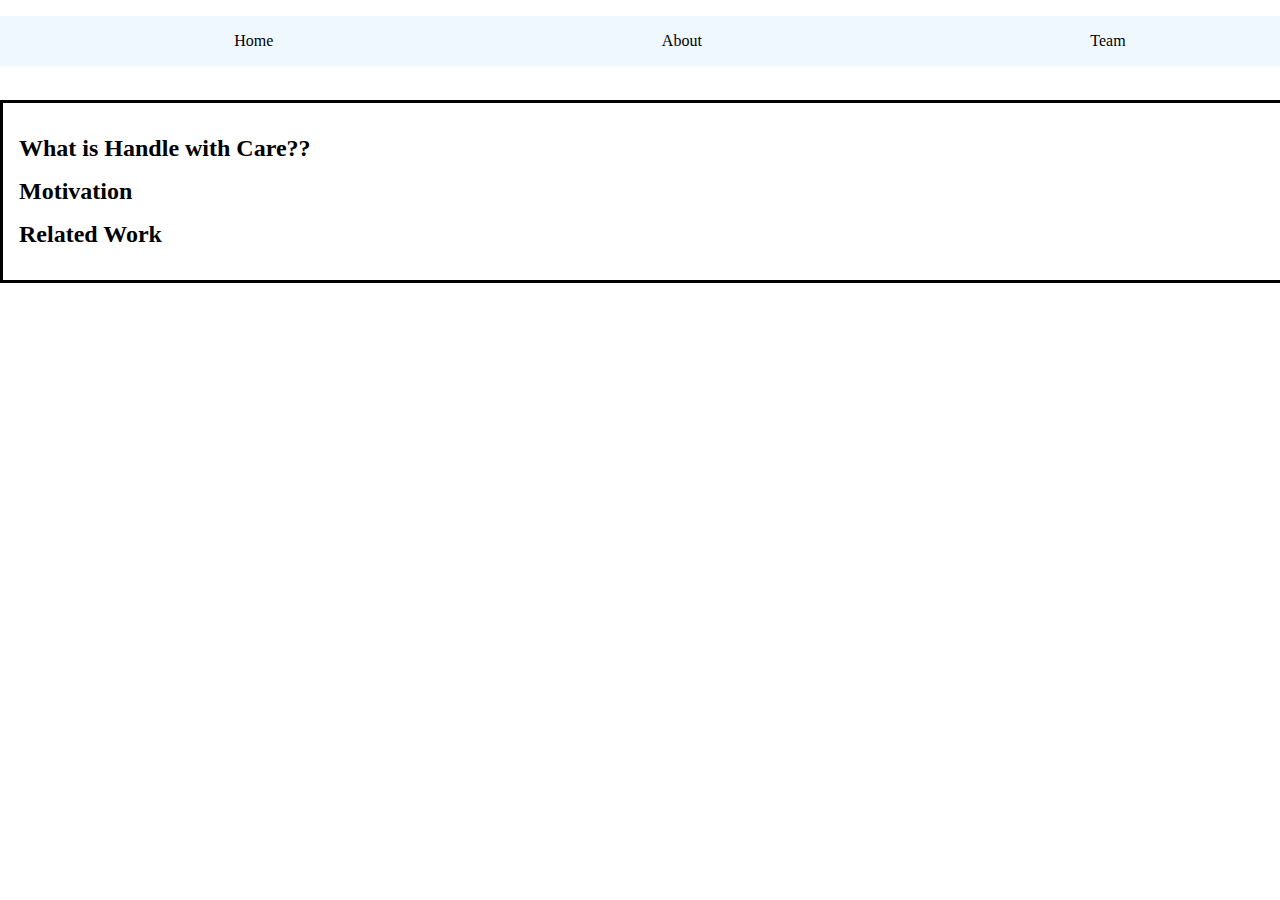
==== about.html @ 438418bc "Updating website" ====
<!DOCTYPE html>
<html lang="en">
<head>
    <meta charset="UTF-8">
    <meta http-equiv="X-UA-Compatible" content="IE=edge">
    <meta name="viewport" content="width=device-width, initial-scale=1.0">
    <link rel="stylesheet" href="style.css">
    <link rel="stylesheet" href="style-about.css">
    <title>Handle with Care | About</title>
</head>
<body>
    <div class="navbar">
        <ul>
            <li><a href="index.html">Home</a></li>
            <li><a href="about.html">About</a></li>
            <li><a href="team.html">Team</a></li>
        </ul>
    </div>
    <div id="main">
        <div id="about">
            <h1 class="heading">What is Handle with Care??</h1>
            
        </div>
        <div id="motiv">
            <h1 class="heading">Motivation</h1>
            
        </div>
        <div id="rel">
            <h1 class="heading">Related Work</h1>
            
        </div>
    </div>
</body>
</html>
---- style.css ----
body{
    display: block;
    box-sizing: border-box;
    max-width: 100vw;
    margin: 0;
}

.navbar ul{
    position: absolute;
    top: 0;
    left: 0;
    width: 100%;
    height: 50px;
    display: flex;
    flex-direction: row;
    justify-content: space-between;
    align-items: center;
    background-color: aliceblue;
    color: black;
    z-index: 1;
}

.navbar ul li{
    list-style: none;
    display: inline-block;
    padding: 0 20px;
    margin: auto;
}

a{
    color: inherit;
    text-decoration: inherit;
}

a:hover{
    font-weight: bold;
}

ul{
    list-style: none;
}

.header{
    display: flex;
    flex-direction: row;
    justify-content: space-between;
    align-items: center;
    width: 100%;
    position: relative;
    top: 70px;
    font-size: large;
    color: aliceblue;
    z-index: 1;
}

.footer{
    position: absolute;
    bottom: 0;
    color: aliceblue;
}

#video{
    border: solid;
    position: absolute;
    top: 0;
    width: 100%;
    height: auto;
    justify-content: center;
    align-items: center;
}

video{
    width: 100%;
    height: auto;
    justify-content: center;
}
---- style-about.css ----
#main{
    width: 100%;
    border: solid;
    height: auto;
    justify-content: center;
    position: absolute;
    top: 100px;
    align-items: center;
    padding: 1rem;
}

h1{
    font-size: 1.5rem;
}
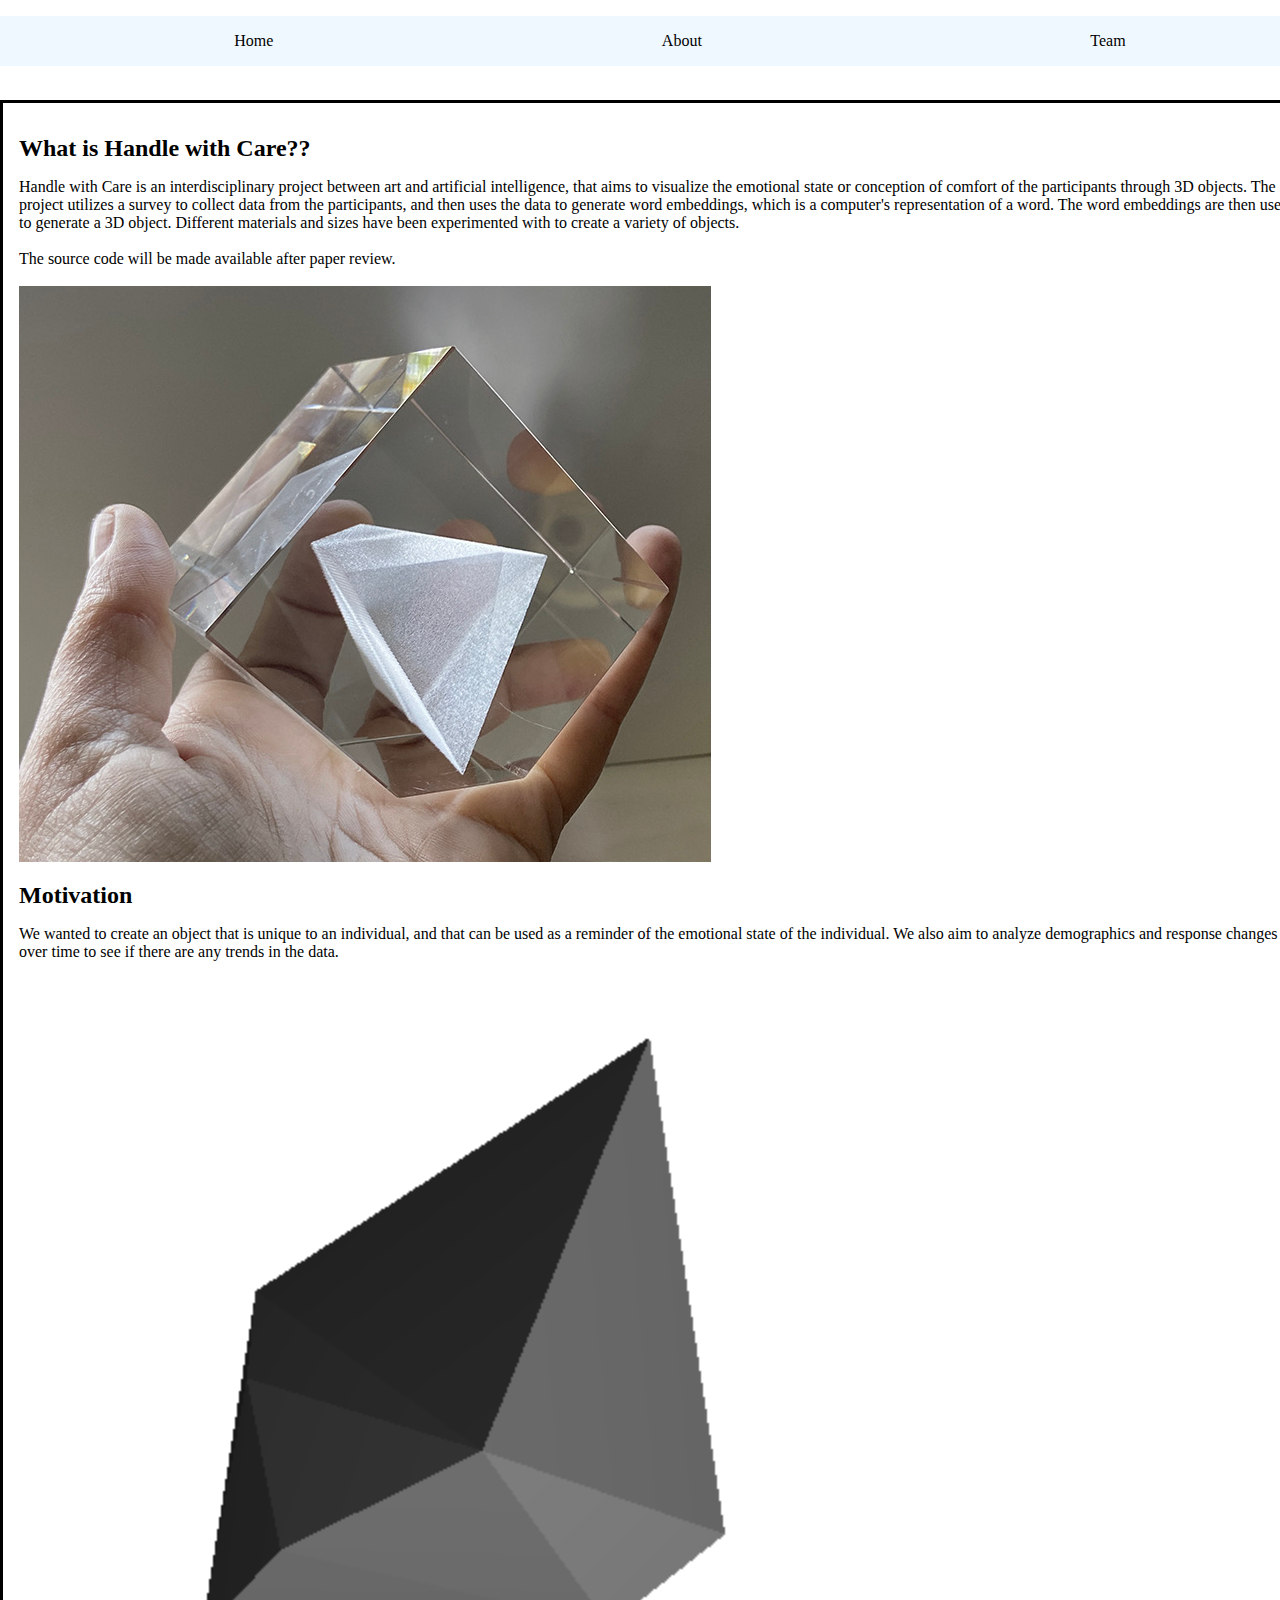
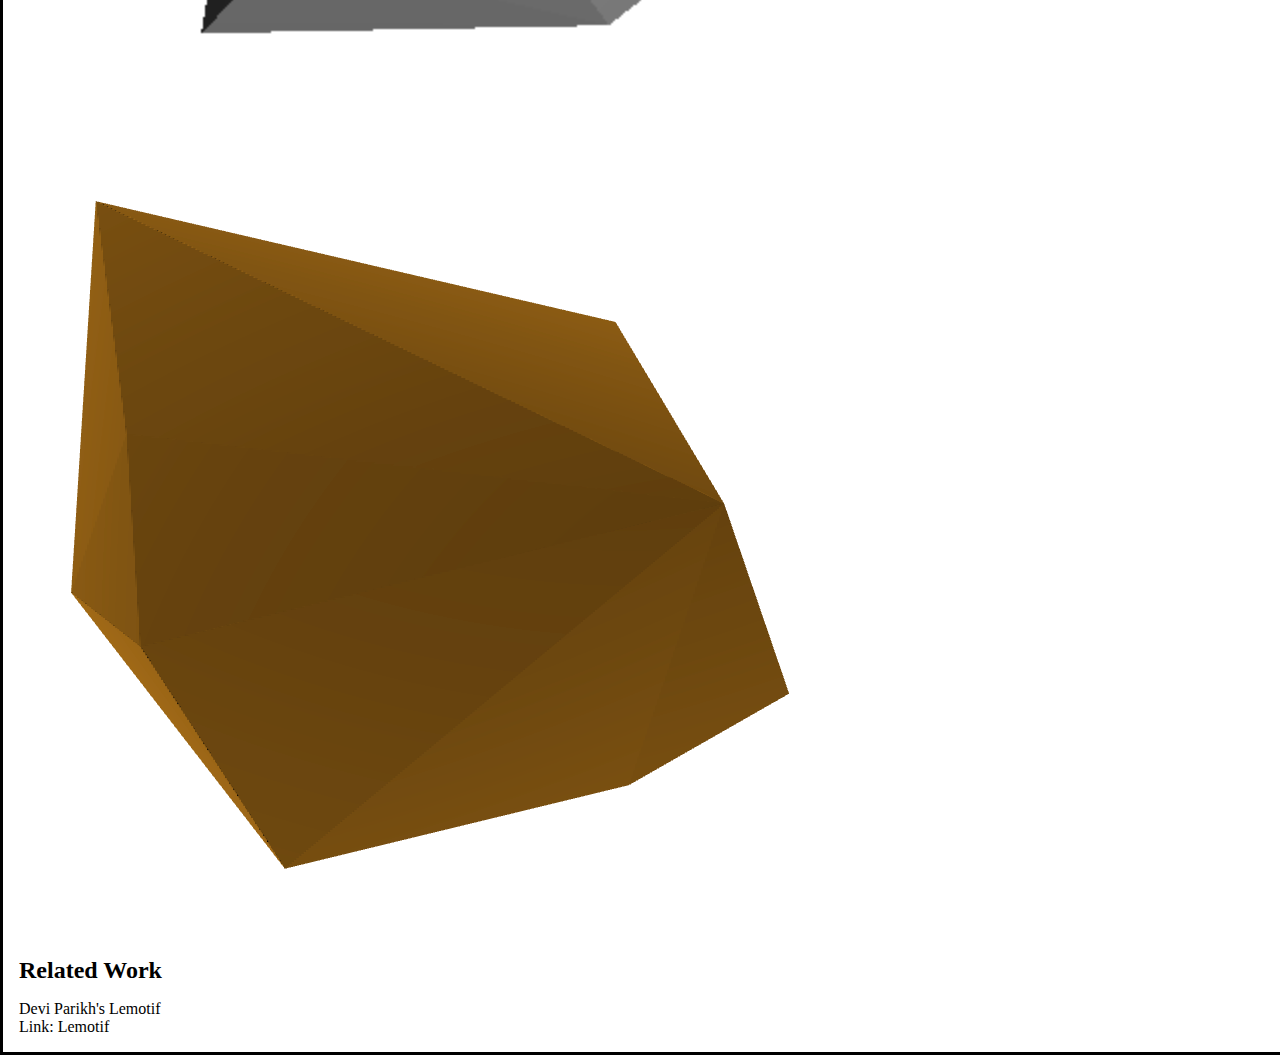
==== commit 05ffb876: "Updating website content" ====
--- a/about.html
+++ b/about.html
@@ -19,15 +19,36 @@
     <div id="main">
         <div id="about">
             <h1 class="heading">What is Handle with Care??</h1>
+            <div class="desc">
+                Handle with Care is an interdisciplinary project between art and artificial intelligence, that
+                aims to visualize the emotional state or conception of comfort of the participants through 3D
+                objects. The project utilizes a survey to collect data from the participants, and then uses the data to generate
+                word embeddings, which is a computer's representation of a word. The word embeddings are then used to generate
+                a 3D object. Different materials and sizes have been experimented with to create a variety of objects. <br>
+                <br> The source code will be made available after paper review. <br> <br>
+                <img src="media/2.jpeg" alt="Holograph like solid" srcset="" id="holo">
+            </div>
             
         </div>
         <div id="motiv">
             <h1 class="heading">Motivation</h1>
-            
+            <div class="desc">We wanted to create an object that is unique to an
+                individual, and that can be used as a reminder of the emotional state of the individual. We also aim to
+                analyze demographics and response changes over time to see if there are any trends in the data.
+                <br>
+                <div id="images">
+                    <img src="media/Screen Shot 2022-06-17 at 11.52.38 PM.png" alt="Grayscale object" class="obj-img">
+                    <img src="media/Screen Shot 2022-07-15 at 7.31.17 PM.png" alt="Colored object" srcset="" class="obj-img">
+                </div>
+            </div>
         </div>
         <div id="rel">
             <h1 class="heading">Related Work</h1>
-            
+            <div class="desc">
+                Devi Parikh's Lemotif
+                <br>
+                Link: <a href="https://www.semanticscholar.org/paper/Lemotif%3A-An-Affective-Visual-Journal-Using-Deep-Li-Parikh/8295b5d0ef93b8c083441ae4dd58769b62b6c480">Lemotif</a>
+            </div>
         </div>
     </div>
 </body>
